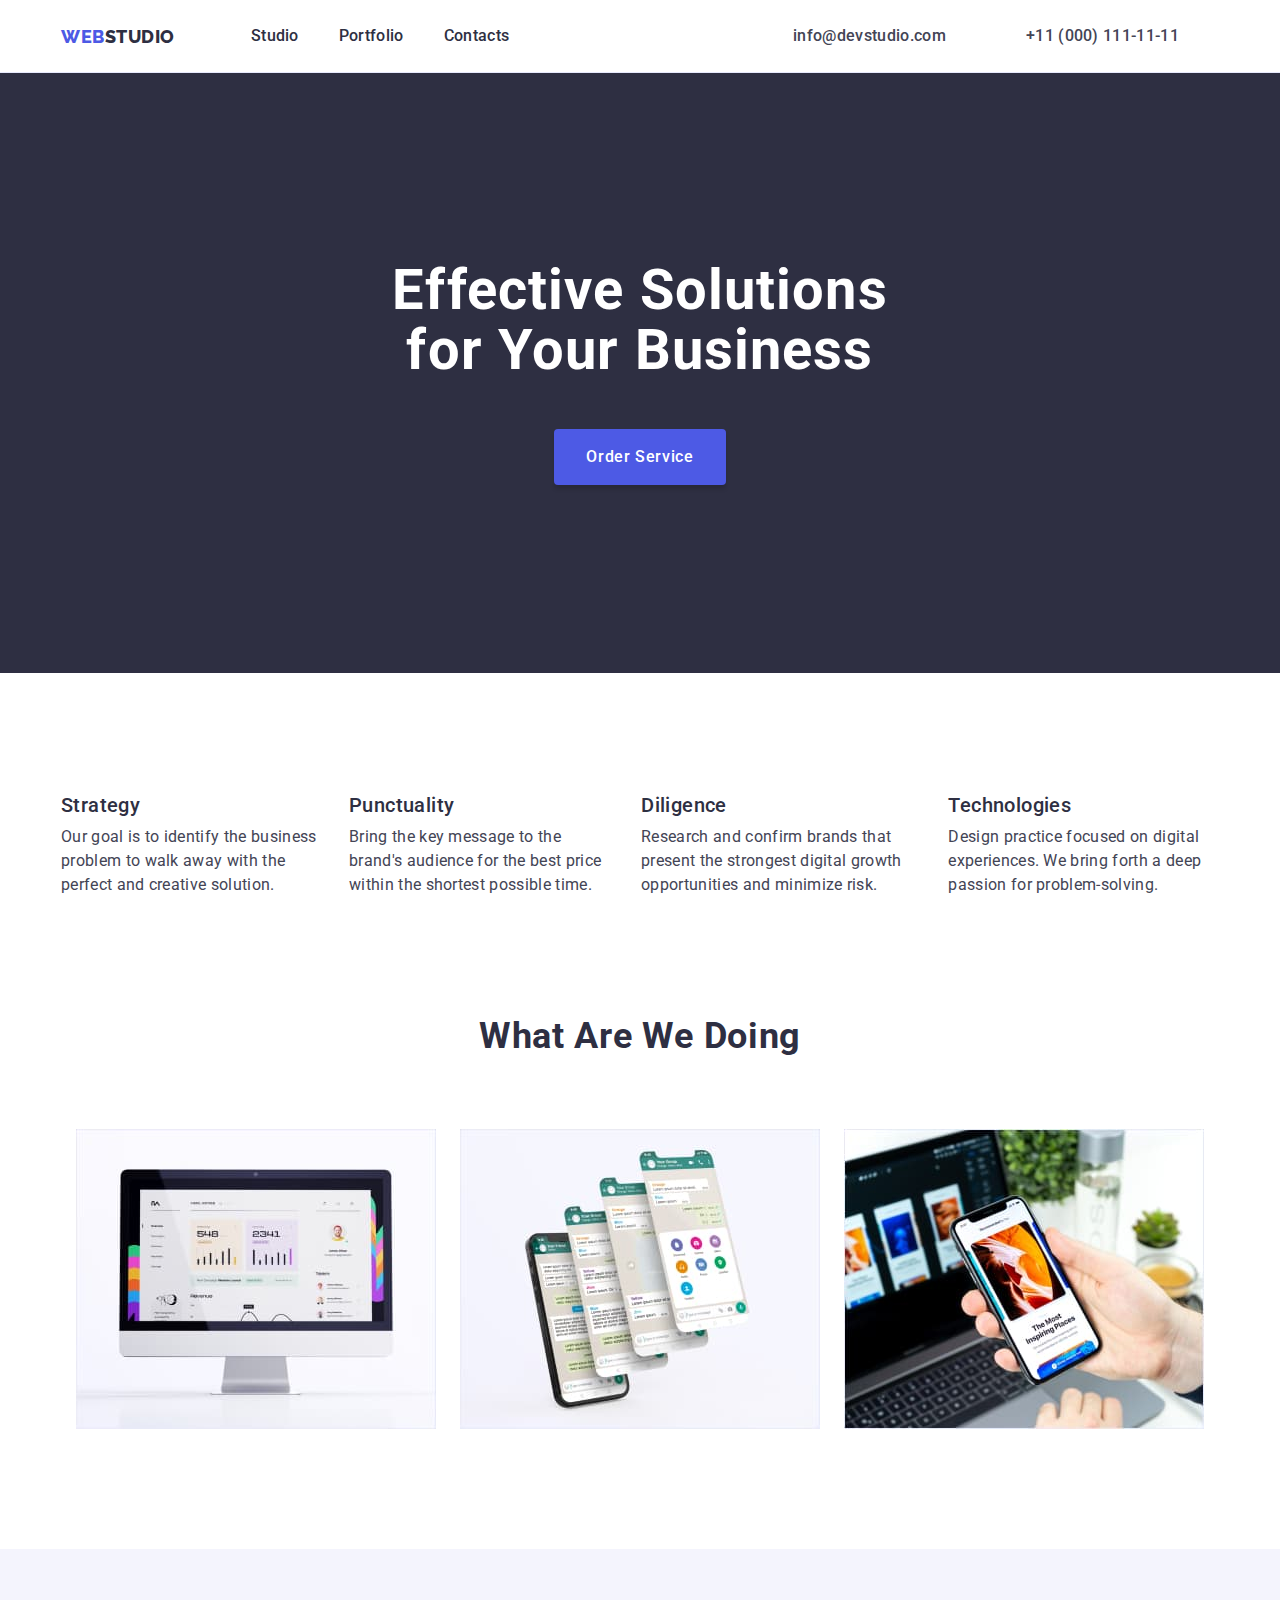
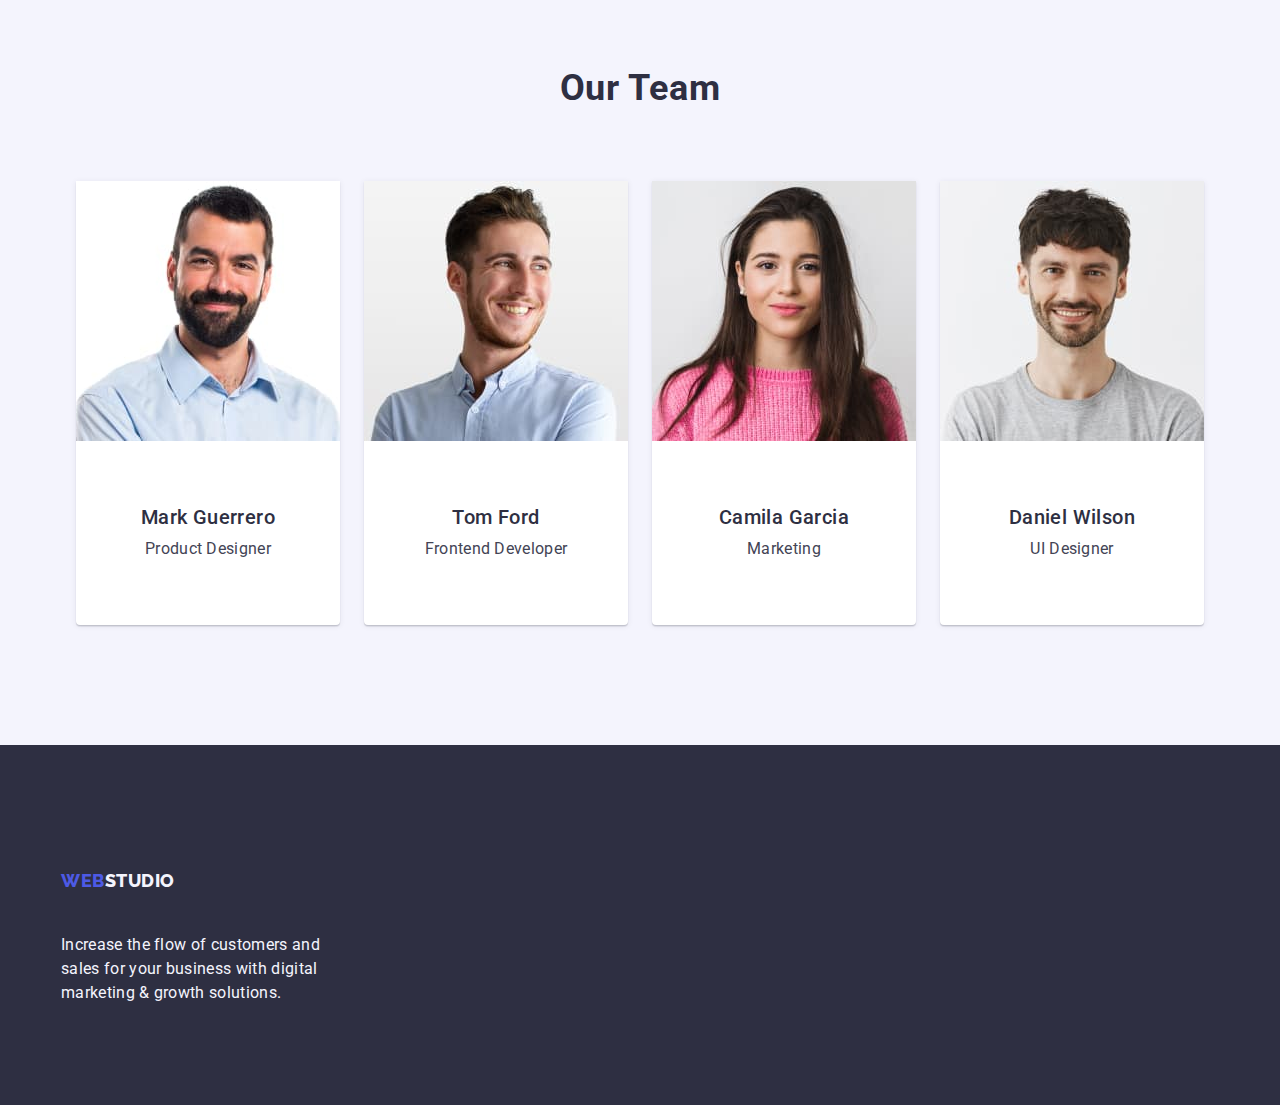
==== index.html @ 45a3668b "feat: init" ====
<!DOCTYPE html>
<html lang="en">
  <head>
    <meta charset="UTF-8" />
    <meta name="viewport" content="width=device-width, initial-scale=1.0" />
    <title>hw2 - main page</title>
    <link
      rel="stylesheet"
      href="https://cdnjs.cloudflare.com/ajax/libs/modern-normalize/2.0.0/modern-normalize.min.css"
      integrity="sha512-4xo8blKMVCiXpTaLzQSLSw3KFOVPWhm/TRtuPVc4WG6kUgjH6J03IBuG7JZPkcWMxJ5huwaBpOpnwYElP/m6wg=="
      crossorigin="anonymous"
      referrerpolicy="no-referrer"
    />
    <link rel="stylesheet" href="./css/styles.css" />
    <link rel="preconnect" href="https://fonts.googleapis.com" />
    <link rel="preconnect" href="https://fonts.gstatic.com" crossorigin />
    <link
      href="https://fonts.googleapis.com/css2?family=Raleway:wght@700&family=Roboto:wght@400;500;700;900&display=swap"
      rel="stylesheet"
    />
  </head>
  <body>
    <header class="header-border">
      <div class="container header-wrap">
        <nav class="navigation">
          <a class="link logo" href="./index.html"
            >Web<span class="logo-studio">Studio</span></a
          >
          <ul class="list">
            <li class="header-list">
              <a class="menu link" href="./index.html">Studio</a>
            </li>
            <li class="header-list">
              <a class="menu link" href="./portfolio.html">Portfolio</a>
            </li>
            <li class="header-list">
              <a class="menu link" href="">Contacts</a>
            </li>
          </ul>
        </nav>
        <address class="address-item">
          <ul class="list">
            <li class="header-list">
              <a class="link-address link" href="mailto:info@devstudio.com"
                >info@devstudio.com</a
              >
            </li>
            <li class="header-list">
              <a class="link-address link" href="tel:+110001111111"
                >+11 (000) 111-11-11</a
              >
            </li>
          </ul>
        </address>
      </div>
    </header>
    <main>
      <section class="title-section section">
        <div class="container">
          <h1 class="title">Effective Solutions for Your Business</h1>
          <button class="title-button" type="button">Order Service</button>
        </div>
      </section>
      <section class="section">
        <div class="container">
          <h2 class="header-secondary-empty visually-hidden">Empty header</h2>
          <ul class="list">
            <li class="button-list">
              <h3 class="header-tertiary">Strategy</h3>
              <p class="header-tertiary-item">
                Our goal is to identify the business problem to walk away with
                the perfect and creative solution.
              </p>
            </li>
            <li class="button-list">
              <h3 class="header-tertiary">Punctuality</h3>

              <p class="header-tertiary-item">
                Bring the key message to the brand's audience for the best price
                within the shortest possible time.
              </p>
            </li>
            <li class="button-list">
              <h3 class="header-tertiary">Diligence</h3>
              <p class="header-tertiary-item">
                Research and confirm brands that present the strongest digital
                growth opportunities and minimize risk.
              </p>
            </li>
            <li class="button-list">
              <h3 class="header-tertiary">Technologies</h3>
              <p class="header-tertiary-item">
                Design practice focused on digital experiences. We bring forth a
                deep passion for problem-solving.
              </p>
            </li>
          </ul>
        </div>
      </section>
      <section class="what-section section">
        <div class="container">
          <h2 class="header-secondary">What are we doing</h2>
          <ul class="list">
            <li class="button-list">
              <img
                src="./images/img1.jpg"
                width="360"
                height="300"
                alt="Old Mac"
              />
            </li>
            <li class="button-list">
              <img
                src="./images/img2.jpg"
                width="360"
                height="300"
                alt="Iphones"
              />
            </li>
            <li class="button-list">
              <img
                src="./images/img3.jpg"
                width="360"
                height="300"
                alt="Phone and laptop"
              />
            </li>
          </ul>
        </div>
      </section>
      <section class="section-tertiary section">
        <div class="container">
          <h2 class="header-secondary">Our Team</h2>
          <ul class="list">
            <li class="team-list">
              <img
                src="./images/img4.jpg"
                alt="man in blue shirt"
                width="264"
                height="260"
              />
              <div class="employee">
                <h3 class="header-tertiary name-list">Mark Guerrero</h3>
                <p class="header-tertiary-item position-list">
                  Product Designer
                </p>
              </div>
            </li>
            <li class="team-list">
              <img
                src="./images/img5.jpg"
                alt="man in white shirt"
                width="264"
                height="260"
              />
              <div class="employee">
                <h3 class="header-tertiary name-list">Tom Ford</h3>
                <p class="header-tertiary-item position-list">
                  Frontend Developer
                </p>
              </div>
            </li>
            <li class="team-list">
              <img
                src="./images/img6.jpg"
                alt="woman in pink sweater"
                width="264"
                height="260"
              />
              <div class="employee">
                <h3 class="header-tertiary name-list">Camila Garcia</h3>
                <p class="header-tertiary-item position-list">Marketing</p>
              </div>
            </li>
            <li class="team-list">
              <img
                src="./images/img7.jpg"
                alt="man in grey t-shirt"
                width="264"
                height="260"
              />
              <div class="employee">
                <h3 class="header-tertiary name-list">Daniel Wilson</h3>
                <p class="header-tertiary-item position-list">UI Designer</p>
              </div>
            </li>
          </ul>
        </div>
      </section>
    </main>
    <footer class="footer-section">
      <div class="container">
        <a class="logo link logo-footer" href="./index.html"
          >Web<span class="logo-studio-footer">Studio</span></a
        >
        <p class="footer-text">
          Increase the flow of customers and sales for your business with
          digital marketing & growth solutions.
        </p>
      </div>
    </footer>
  </body>
</html>
---- css/styles.css ----
:root {
  --color-primary-brand: #4d5ae5;
  --color-pressed-state: #404bbf;
  --color-dark: #2e2f42;
  --color-success: #31d0aa;
  --color-text: #434455;
  --color-subtle-text: #8e8f99;
  --color-accent: #e7e9fc;
  --color-light: #f4f4fd;
  --color-modal-overlay: #2e2f42;
  --color-hero-background: #2e2f42;
  --color-white-background: #ffffff;
  --color-modal-background: #fcfcfc;
}

h1,
h2,
h3,
h4,
h5,
h6,
p {
  margin: 0;
}

img {
  display: block;
  max-width: 100%;
  height: auto;
}

button {
  cursor: pointer;
  border: none;
  border-radius: 4px;
}

body {
  font-family: "Roboto", sans-serif;
  color: var(--color-text);
  background-color: var(--color-white-background);
  font-weight: 500;
  max-width: 1440px;
  margin: 0 auto;
}

.container {
  max-width: 1158px;
  padding: 0 15px;
  margin: 0 auto;
}

.section {
  padding-top: 120px;
  padding-bottom: 120px;
}

.section-portfolio {
  padding-top: 96px;
  padding-bottom: 120px;
}

.header-wrap {
  display: flex;
  align-items: center;
}

.header-border {
  border-bottom: 1px solid #e7e9fc;
}

.link {
  text-decoration: none;
  color: var(--color-dark);
  font-weight: 500;
  font-size: 16px;
  line-height: 1.5;
  letter-spacing: 0.02em;
}

.logo {
  font-family: "Raleway", sans-serif;
  font-weight: 800;
  font-size: 18px;
  line-height: 1.17;
  letter-spacing: 0.03em;
  text-transform: uppercase;
  color: var(--color-primary-brand);
  text-decoration: none;
  margin-right: 76px;
  padding-top: 25.5px;
  padding-bottom: 25.5px;
}

.menu {
  color: var(--color-dark);
  font-weight: 500;
  font-size: 16px;
  line-height: 1.5;
  letter-spacing: 0.02em;
  padding-right: 40px;
  padding: 24px 0;
}

.header-list {
  margin-right: 40px;
}

.header-list:last-child {
  margin-right: 0;
}
.link:hover,
.link:focus {
  color: var(--color-pressed-state);
}

.logo-studio {
  color: var(--color-dark);
}
.list {
  display: flex;
  list-style: none;
  margin: 0;
  padding-left: 0;
  justify-content: center;
}
.menu .link {
  display: block;
  text-decoration: none;
  padding: 24px 0;
}

.navigation {
  align-items: center;
  display: flex;
}
.address-item {
  font-style: normal;
  align-items: center;
  display: flex;
  gap: 40px;
  margin-left: auto;
}
.link-address {
  color: var(--color-text);
  line-height: 1.5;
  letter-spacing: 0.02em;
  text-decoration: none;
  padding-right: 40px;
  gap: 40px;
}

.filters-list {
  color: var(--color-primary-brand);
  margin-bottom: 72px;
}

.link-address:hover,
.link-address:focus {
  color: var(--color-pressed-state);
}

.filter-button {
  color: var(--color-primary-brand);
  background-color: var(--color-light);
  font-family: "Roboto", sans-serif;
  cursor: pointer;
  font-weight: 500;
  font-size: 16px;
  line-height: 1.5;
  letter-spacing: 0.04em;
  display: flex;
  padding: 12px 24px;
  align-items: flex-start;
  border-radius: 4px;
  border: 1px solid #e7e9fc;
}

.filter-button:hover,
.filter-button:focus {
  color: var(--color-white-background);
  background-color: var(--color-pressed-state);
  box-shadow: 0px 2px 2px 0px rgba(0, 0, 0, 0.12),
    0px 2px 1px 0px rgba(0, 0, 0, 0.08), 0px 3px 1px 0px rgba(0, 0, 0, 0.1);
  border: 1px solid transparent;
}

.button-list {
  margin-right: 24px;
}

.button-list:last-child {
  margin-right: 0;
}

.footer-section {
  background-color: var(--color-dark);
  padding: 100px 0;
}

.logo-studio-footer {
  text-decoration: none;
  color: var(--color-light);
  font-family: Raleway;
  font-size: 18px;
  font-style: normal;
  font-weight: 800;
  line-height: 1.2;
  letter-spacing: 0.54px;
  text-transform: uppercase;
}

.footer-text {
  color: var(--color-light);
  font-family: Roboto;
  font-size: 16px;
  font-style: normal;
  font-weight: 400;
  line-height: 1.5;
  letter-spacing: 0.32px;
  width: 264px;
}

.title {
  color: var(--color-white-background);
  text-align: center;
  font-family: Roboto;
  font-size: 56px;
  font-style: normal;
  font-weight: 700;
  line-height: 1.07;
  letter-spacing: 1.12px;
  max-width: 496px;
  text-align: center;
  margin: 0 auto;
  margin-bottom: 48px;
}
.title-section {
  background-color: var(--color-dark);
  display: flex;
  align-items: center;
  padding-top: 188px;
  padding-bottom: 188px;
}

.title-button {
  color: var(--color-white-background);
  background-color: var(--color-primary-brand);
  cursor: pointer;
  font-family: "Roboto", sans-serif;
  font-size: 16px;
  font-style: normal;
  font-weight: 500;
  line-height: 1.5;
  letter-spacing: 0.64px;
  border: none;
  border-radius: 4px;
  display: block;
  box-shadow: 0px 4px 4px 0px rgba(0, 0, 0, 0.15);
  min-width: 169px;
  padding: 16px 32px;
  margin: 0 auto;
}

.title-button:hover,
.title-button:focus {
  background-color: var(--color-pressed-state);
}

.header-tertiary {
  color: var(--color-dark);
  font-family: Roboto;
  font-size: 20px;
  font-style: normal;
  font-weight: 500;
  line-height: 1.2;
  letter-spacing: 0.4px;
  margin-bottom: 8px;
  min-width: 264px;
}

.header-tertiary-item {
  color: var(--color-text);
  font-family: Roboto;
  font-size: 16px;
  font-style: normal;
  font-weight: 400;
  line-height: 1.5;
  letter-spacing: 0.02em;
  min-width: 264px;
}

.header-secondary {
  color: var(--color-dark);
  text-align: center;
  font-family: Roboto;
  font-size: 36px;
  font-style: normal;
  font-weight: 700;
  line-height: 1.11;
  letter-spacing: 0.72px;
  text-transform: capitalize;
  margin-bottom: 72px;
}

.header-secondary-empty {
  color: var(--color-white-background);
}

.what-section {
  padding-top: 0;
}

.visually-hidden {
  position: absolute;
  width: 1px;
  height: 1px;
  margin: -1px;
  border: 0;
  padding: 0;
  white-space: nowrap;
  clip-path: inset(100%);
  clip: rect(0 0 0 0);
  overflow: hidden;
}

.section-tertiary {
  background-color: var(--color-light);
}

.team-list {
  background-color: var(--color-white-background);
  border-radius: 0px 0px 4px 4px;
  box-shadow: 0px 2px 1px 0px rgba(46, 47, 66, 0.08),
    0px 1px 1px 0px rgba(46, 47, 66, 0.16),
    0px 1px 6px 0px rgba(46, 47, 66, 0.08);
  width: 264px;
  margin-right: 24px;
}

.team-list:last-child {
  margin-right: 0;
}

.name-list {
  text-align: center;
  margin-top: 32px;
  margin-bottom: 8px;
}

.employee {
  padding: 32px 0px;
}

.position-list {
  text-align: center;
  margin-bottom: 32px;
}

.title-empty {
  color: var(--color-white-background);
}

.header-secondary-portfolio {
  font-weight: 500;
  font-size: 20px;
  line-height: 1.2;
  letter-spacing: 0.02em;
  color: var(--color-dark);
  margin-bottom: 8px;
}

.portfolio-example {
  padding: 32px 16px;
  border: 1px solid #e7e9fc;
  border-top: none;
}

.logo-footer {
  font-family: "Raleway", sans-serif;
  font-weight: 800;
  font-size: 18px;
  line-height: 1.17;
  letter-spacing: 0.03em;
  text-transform: uppercase;
  color: var(--color-primary-brand);
  text-decoration: none;
  display: inline-block;
  margin-bottom: 16px;
}

.list-net {
  justify-content: space-between;
  display: flex;
  flex-wrap: wrap;
  padding: 0;
  row-gap: 48px;
  column-gap: 24px;
}

.item {
  flex-basis: calc((100% - 48px) / 3);
}
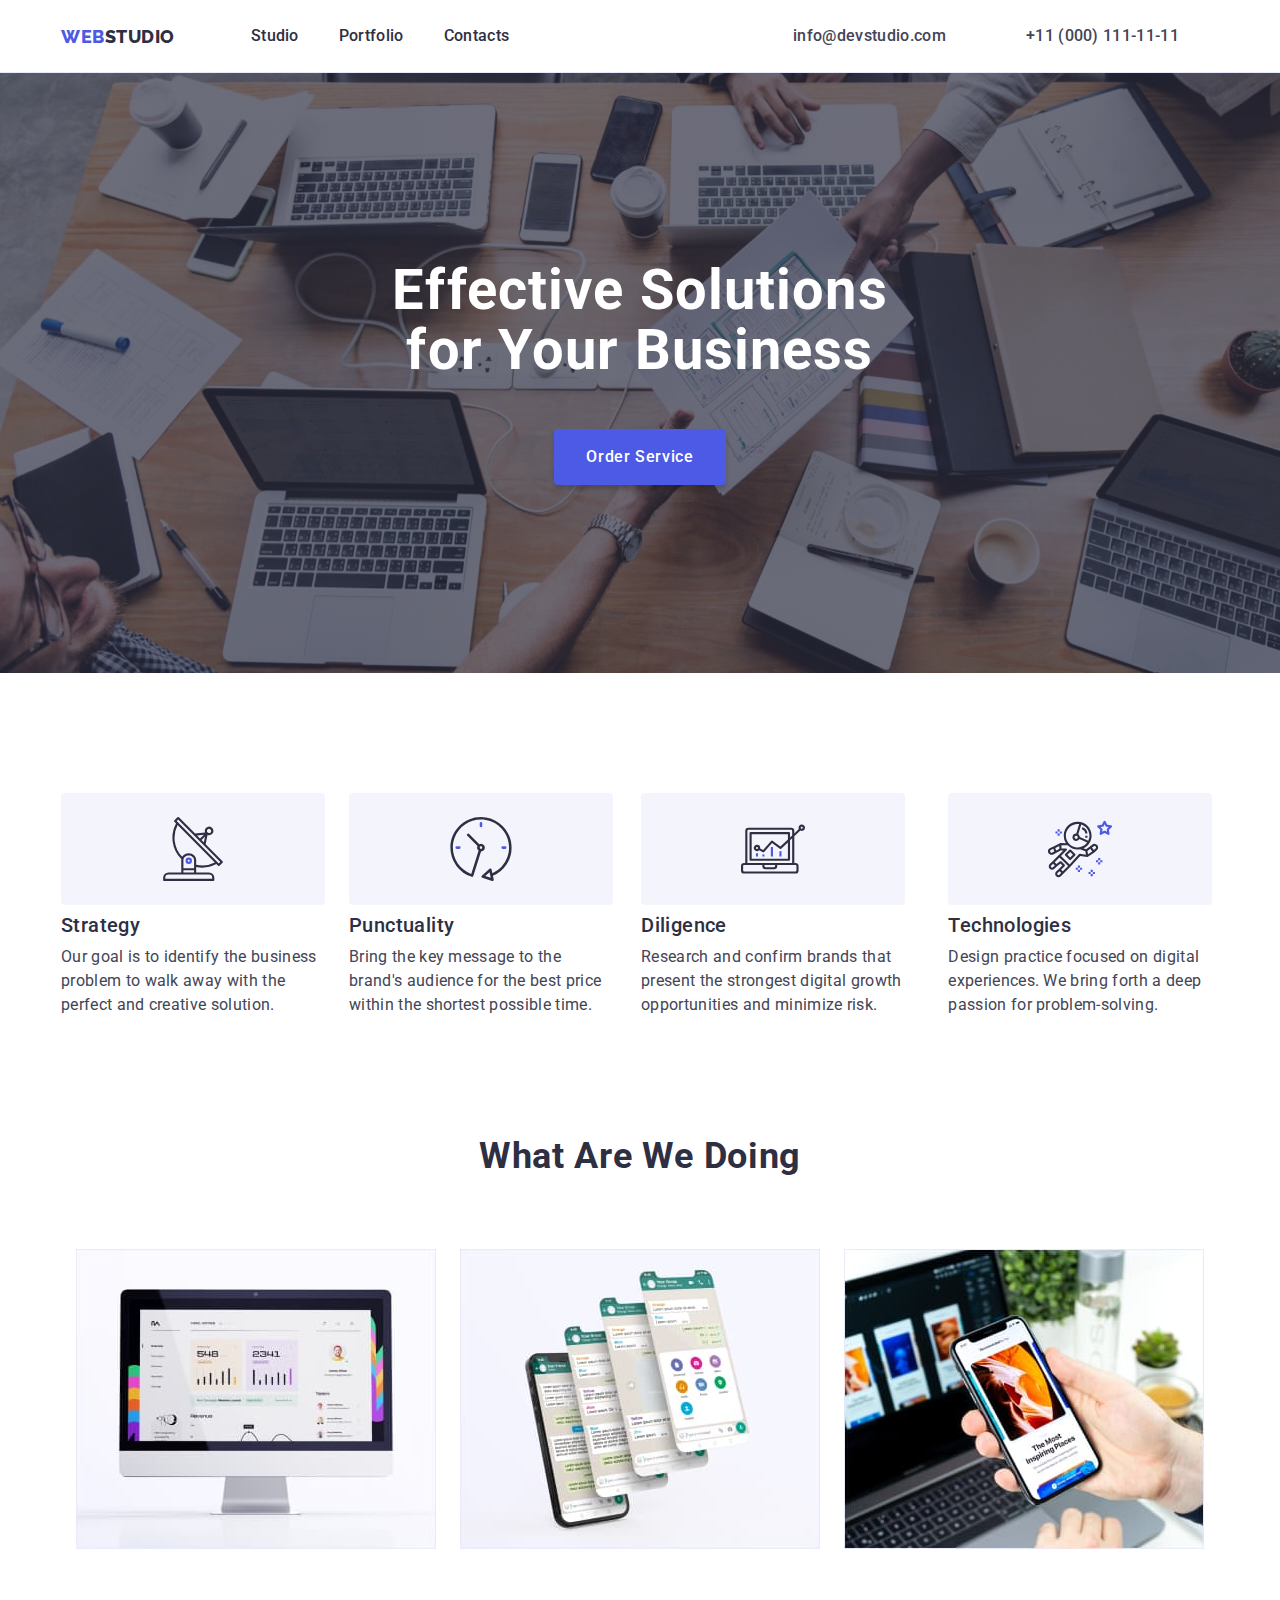
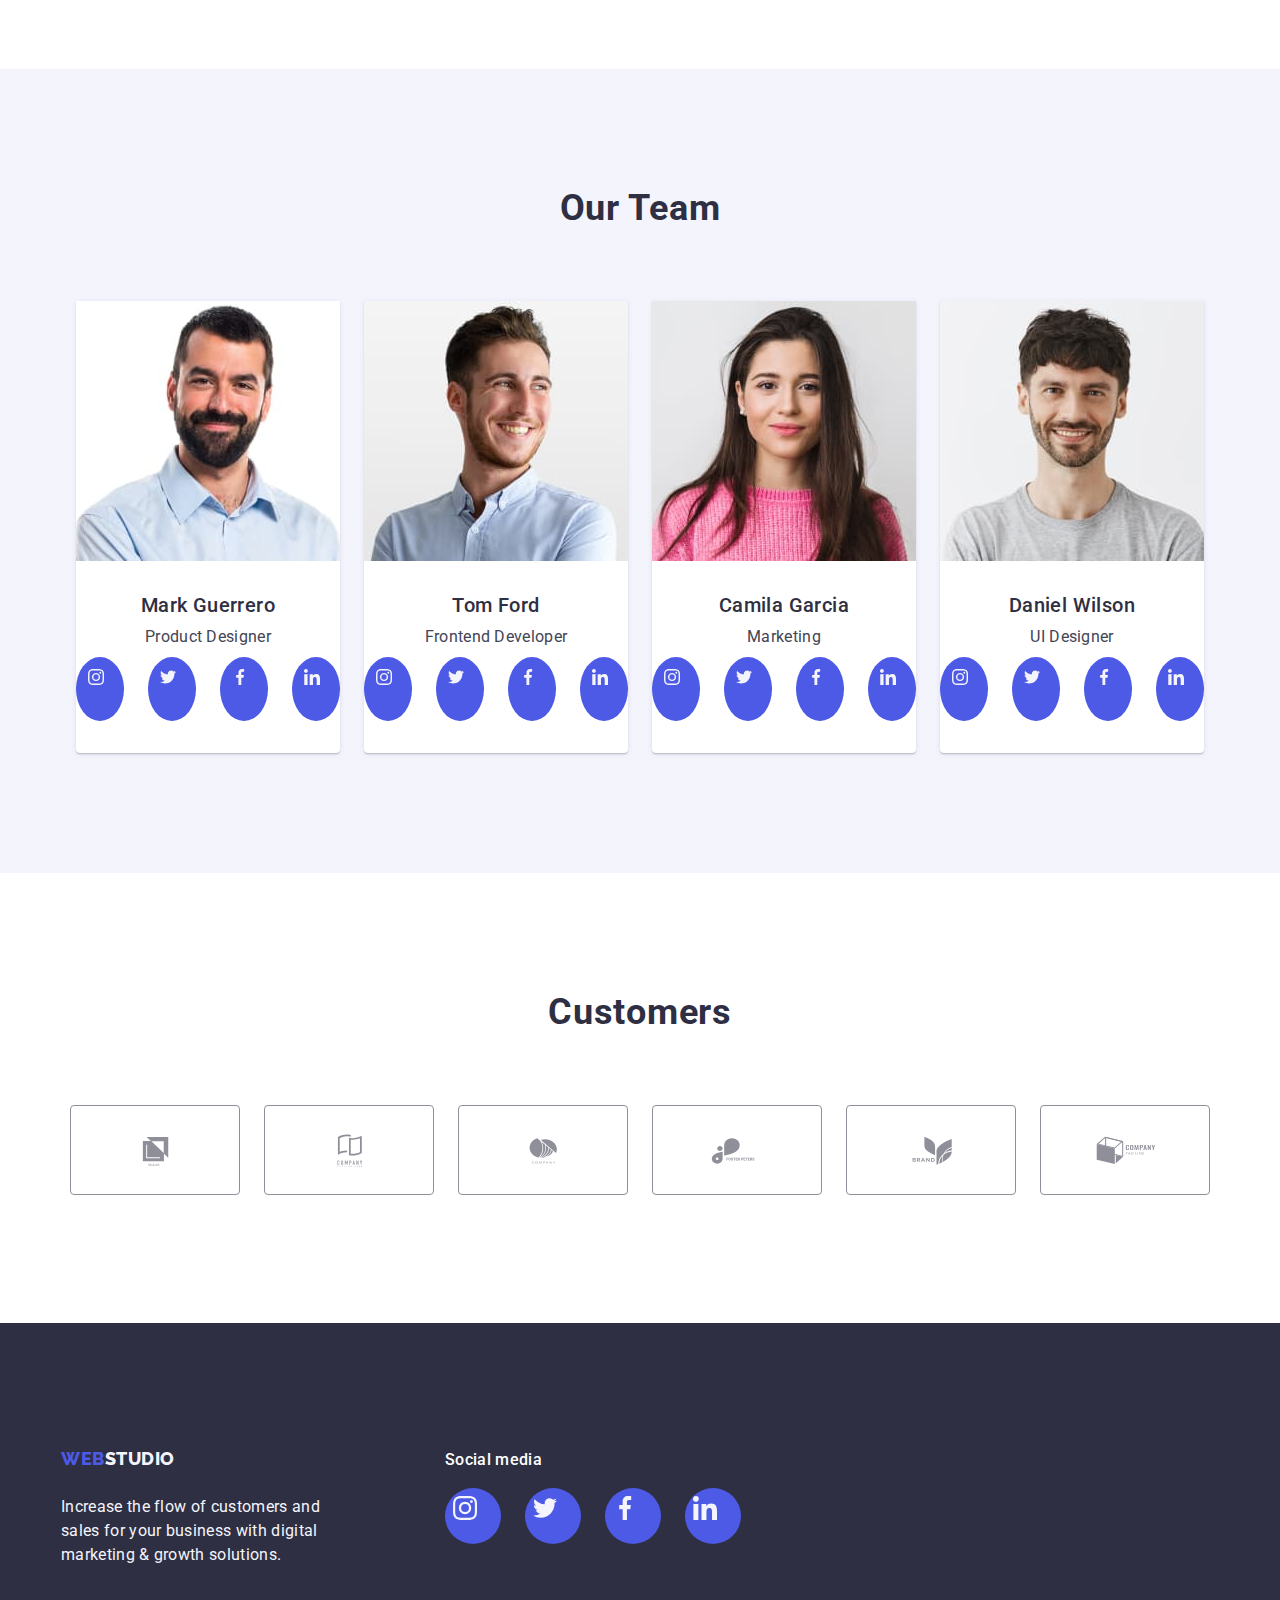
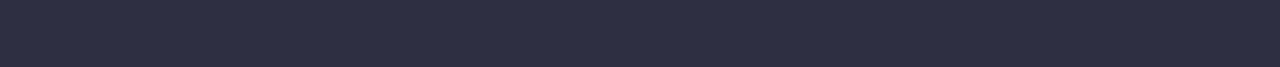
==== commit f7878ecb: "Homework4" ====
--- a/index.html
+++ b/index.html
@@ -66,6 +66,11 @@
           <h2 class="header-secondary-empty visually-hidden">Empty header</h2>
           <ul class="list">
             <li class="button-list">
+              <div class="container-icons">
+                <svg width="64" height="64">
+                  <use href="./images/icons.svg#icon-antenna-1"></use>
+                </svg>
+              </div>
               <h3 class="header-tertiary">Strategy</h3>
               <p class="header-tertiary-item">
                 Our goal is to identify the business problem to walk away with
@@ -73,6 +78,11 @@
               </p>
             </li>
             <li class="button-list">
+              <div class="container-icons">
+                <svg width="64" height="64">
+                  <use href="./images/icons.svg#icon-clock-1"></use>
+                </svg>
+              </div>
               <h3 class="header-tertiary">Punctuality</h3>
 
               <p class="header-tertiary-item">
@@ -81,6 +91,11 @@
               </p>
             </li>
             <li class="button-list">
+              <div class="container-icons">
+                <svg width="64" height="64">
+                  <use href="./images/icons.svg#icon-diagram-1"></use>
+                </svg>
+              </div>
               <h3 class="header-tertiary">Diligence</h3>
               <p class="header-tertiary-item">
                 Research and confirm brands that present the strongest digital
@@ -88,6 +103,11 @@
               </p>
             </li>
             <li class="button-list">
+              <div class="container-icons">
+                <svg width="64" height="64">
+                  <use href="./images/icons.svg#icon-astronaut-1"></use>
+                </svg>
+              </div>
               <h3 class="header-tertiary">Technologies</h3>
               <p class="header-tertiary-item">
                 Design practice focused on digital experiences. We bring forth a
@@ -144,6 +164,28 @@
                 <p class="header-tertiary-item position-list">
                   Product Designer
                 </p>
+                <ul class="social-links-list list">
+                  <li class="elipse">
+                    <svg width="16" height="16">
+                      <use href="./images/icons.svg#icon-instagram-2"></use>
+                    </svg>
+                  </li>
+                  <li class="elipse">
+                    <svg width="16" height="16">
+                      <use href="./images/icons.svg#icon-twitter-1"></use>
+                    </svg>
+                  </li>
+                  <li class="elipse">
+                    <svg width="16" height="16">
+                      <use href="./images/icons.svg#icon-facebook-1"></use>
+                    </svg>
+                  </li>
+                  <li class="elipse">
+                    <svg width="16" height="16">
+                      <use href="./images/icons.svg#icon-linkedin-1"></use>
+                    </svg>
+                  </li>
+                </ul>
               </div>
             </li>
             <li class="team-list">
@@ -158,6 +200,28 @@
                 <p class="header-tertiary-item position-list">
                   Frontend Developer
                 </p>
+                <ul class="social-links-list list">
+                  <li class="elipse">
+                    <svg width="16" height="16">
+                      <use href="./images/icons.svg#icon-instagram-2"></use>
+                    </svg>
+                  </li>
+                  <li class="elipse">
+                    <svg width="16" height="16">
+                      <use href="./images/icons.svg#icon-twitter-1"></use>
+                    </svg>
+                  </li>
+                  <li class="elipse">
+                    <svg width="16" height="16">
+                      <use href="./images/icons.svg#icon-facebook-1"></use>
+                    </svg>
+                  </li>
+                  <li class="elipse">
+                    <svg width="16" height="16">
+                      <use href="./images/icons.svg#icon-linkedin-1"></use>
+                    </svg>
+                  </li>
+                </ul>
               </div>
             </li>
             <li class="team-list">
@@ -170,6 +234,28 @@
               <div class="employee">
                 <h3 class="header-tertiary name-list">Camila Garcia</h3>
                 <p class="header-tertiary-item position-list">Marketing</p>
+                <ul class="social-links-list list">
+                  <li class="elipse">
+                    <svg width="16" height="16">
+                      <use href="./images/icons.svg#icon-instagram-2"></use>
+                    </svg>
+                  </li>
+                  <li class="elipse">
+                    <svg width="16" height="16">
+                      <use href="./images/icons.svg#icon-twitter-1"></use>
+                    </svg>
+                  </li>
+                  <li class="elipse">
+                    <svg width="16" height="16">
+                      <use href="./images/icons.svg#icon-facebook-1"></use>
+                    </svg>
+                  </li>
+                  <li class="elipse">
+                    <svg width="16" height="16">
+                      <use href="./images/icons.svg#icon-linkedin-1"></use>
+                    </svg>
+                  </li>
+                </ul>
               </div>
             </li>
             <li class="team-list">
@@ -182,6 +268,77 @@
               <div class="employee">
                 <h3 class="header-tertiary name-list">Daniel Wilson</h3>
                 <p class="header-tertiary-item position-list">UI Designer</p>
+                <ul class="social-links-list list">
+                  <li class="elipse">
+                    <svg width="16" height="16">
+                      <use href="./images/icons.svg#icon-instagram-2"></use>
+                    </svg>
+                  </li>
+                  <li class="elipse">
+                    <svg width="16" height="16">
+                      <use href="./images/icons.svg#icon-twitter-1"></use>
+                    </svg>
+                  </li>
+                  <li class="elipse">
+                    <svg width="16" height="16">
+                      <use href="./images/icons.svg#icon-facebook-1"></use>
+                    </svg>
+                  </li>
+                  <li class="elipse">
+                    <svg width="16" height="16">
+                      <use href="./images/icons.svg#icon-linkedin-1"></use>
+                    </svg>
+                  </li>
+                </ul>
+              </div>
+            </li>
+          </ul>
+        </div>
+      </section>
+      <section class="what-section section">
+        <div class="container">
+          <h2 class="header-secondary">Customers</h2>
+          <ul class="list">
+            <li class="button-list">
+              <div class="customers-icons">
+                <svg width="64" height="64">
+                  <use href="./images/icons.svg#icon-Logo1"></use>
+                </svg>
+              </div>
+            </li>
+            <li class="button-list">
+              <div class="customers-icons">
+                <svg width="64" height="64">
+                  <use href="./images/icons.svg#icon-Logo2"></use>
+                </svg>
+              </div>
+            </li>
+            <li class="button-list">
+              <div class="customers-icons">
+                <svg width="64" height="64">
+                  <use href="./images/icons.svg#icon-Logo3"></use>
+                </svg>
+              </div>
+            </li>
+            <li class="button-list">
+              <div class="customers-icons">
+                <svg width="64" height="64">
+                  <use href="./images/icons.svg#icon-Logo4"></use>
+                </svg>
+              </div>
+            </li>
+            <li class="button-list">
+              <div class="customers-icons">
+                <svg width="64" height="64">
+                  <use href="./images/icons.svg#icon-Logo5"></use>
+                </svg>
+              </div>
+            </li>
+            <li class="button-list">
+              <div class="customers-icons">
+                <svg width="64" height="64">
+                  <use href="./images/icons.svg#icon-Logo6"></use>
+                </svg>
               </div>
             </li>
           </ul>
@@ -189,14 +346,41 @@
       </section>
     </main>
     <footer class="footer-section">
-      <div class="container">
-        <a class="logo link logo-footer" href="./index.html"
-          >Web<span class="logo-studio-footer">Studio</span></a
-        >
-        <p class="footer-text">
-          Increase the flow of customers and sales for your business with
-          digital marketing & growth solutions.
-        </p>
+      <div class="container div-footer-main">
+        <div class="div-footer-one">
+          <a class="logo link logo-footer" href="./index.html"
+            >Web<span class="logo-studio-footer">Studio</span></a
+          >
+          <p class="footer-text">
+            Increase the flow of customers and sales for your business with
+            digital marketing & growth solutions.
+          </p>
+        </div>
+        <div>
+          <p class="footer-paragraph">Social media</p>
+          <ul class="social-links-list list">
+            <li class="elipse-footer">
+              <svg width="24" height="24">
+                <use href="./images/icons.svg#icon-instagram-2"></use>
+              </svg>
+            </li>
+            <li class="elipse-footer">
+              <svg width="24" height="24">
+                <use href="./images/icons.svg#icon-twitter-1"></use>
+              </svg>
+            </li>
+            <li class="elipse-footer">
+              <svg width="24" height="24">
+                <use href="./images/icons.svg#icon-facebook-1"></use>
+              </svg>
+            </li>
+            <li class="elipse-footer">
+              <svg width="24" height="24">
+                <use href="./images/icons.svg#icon-linkedin-1"></use>
+              </svg>
+            </li>
+          </ul>
+        </div>
       </div>
     </footer>
   </body>
--- a/css/styles.css
+++ b/css/styles.css
@@ -40,7 +40,7 @@
   color: var(--color-text);
   background-color: var(--color-white-background);
   font-weight: 500;
-  max-width: 1440px;
+
   margin: 0 auto;
 }
 
@@ -193,6 +193,38 @@
   margin-right: 0;
 }
 
+.container-icons {
+  display: flex;
+  border: none;
+  justify-content: center;
+  align-items: center;
+  border-radius: 4px;
+  background: var(--color-light);
+  width: 264px;
+  height: 112px;
+  flex-shrink: 0;
+  margin-bottom: 8px;
+}
+
+.customers-icons {
+  display: flex;
+  border: 1px solid var(--color-subtle-text);
+  justify-content: center;
+  align-items: center;
+  border-radius: 4px;
+  width: 168px;
+  height: 88px;
+  flex-shrink: 0;
+  margin-bottom: 8px;
+  fill: var(--color-subtle-text);
+}
+
+.customers-icons:hover,
+.customers-icons:focus {
+  border: 1px solid var(--color-pressed-state);
+  fill: var(--color-pressed-state);
+}
+
 .footer-section {
   background-color: var(--color-dark);
   padding: 100px 0;
@@ -239,8 +271,17 @@
   background-color: var(--color-dark);
   display: flex;
   align-items: center;
+  margin: 0 auto;
+  max-width: 1440px;
   padding-top: 188px;
   padding-bottom: 188px;
+  background-image: linear-gradient(
+      rgba(46, 47, 66, 0.7),
+      rgba(46, 47, 66, 0.7)
+    ),
+    url("../images/people.jpg");
+
+  background-size: auto auto;
 }
 
 .title-button {
@@ -288,6 +329,37 @@
   line-height: 1.5;
   letter-spacing: 0.02em;
   min-width: 264px;
+}
+
+.social-links-list {
+  display: flex;
+  gap: 24px;
+  justify-content: center;
+}
+
+.elipse {
+  background-color: var(--color-primary-brand);
+  width: 40px;
+  height: 40px;
+  border-radius: 50%;
+  display: flex;
+  padding: 12px 12px 12px 12px;
+  fill: var(--color-white-background);
+}
+
+.elipse-footer {
+  background-color: var(--color-primary-brand);
+  width: 40px;
+  height: 40px;
+  border-radius: 50%;
+  display: flex;
+  padding: 8px 8px 8px 8px;
+  fill: var(--color-white-background);
+}
+
+.elipse-footer:hover,
+.elipse-footer:focus {
+  background-color: var(--color-success);
 }
 
 .header-secondary {
@@ -326,6 +398,7 @@
 
 .section-tertiary {
   background-color: var(--color-light);
+  margin-bottom: 120px;
 }
 
 .team-list {
@@ -344,7 +417,7 @@
 
 .name-list {
   text-align: center;
-  margin-top: 32px;
+
   margin-bottom: 8px;
 }
 
@@ -354,7 +427,7 @@
 
 .position-list {
   text-align: center;
-  margin-bottom: 32px;
+  margin-bottom: 8px;
 }
 
 .title-empty {
@@ -386,7 +459,6 @@
   color: var(--color-primary-brand);
   text-decoration: none;
   display: inline-block;
-  margin-bottom: 16px;
 }
 
 .list-net {
@@ -401,3 +473,28 @@
 .item {
   flex-basis: calc((100% - 48px) / 3);
 }
+
+.item:hover,
+.item:focus {
+  box-shadow: 0px 2px 1px 0px rgba(46, 47, 66, 0.08),
+    0px 1px 1px 0px rgba(46, 47, 66, 0.16),
+    0px 1px 6px 0px rgba(46, 47, 66, 0.08);
+}
+
+.div-footer-main {
+  display: flex;
+  align-items: baseline;
+}
+
+.div-footer-one {
+  margin-right: 120px;
+}
+
+.footer-paragraph {
+  font-weight: 500;
+  font-size: 16px;
+  line-height: 1.5;
+  letter-spacing: 0.02em;
+  color: var(--color-white-background);
+  margin-bottom: 16px;
+}
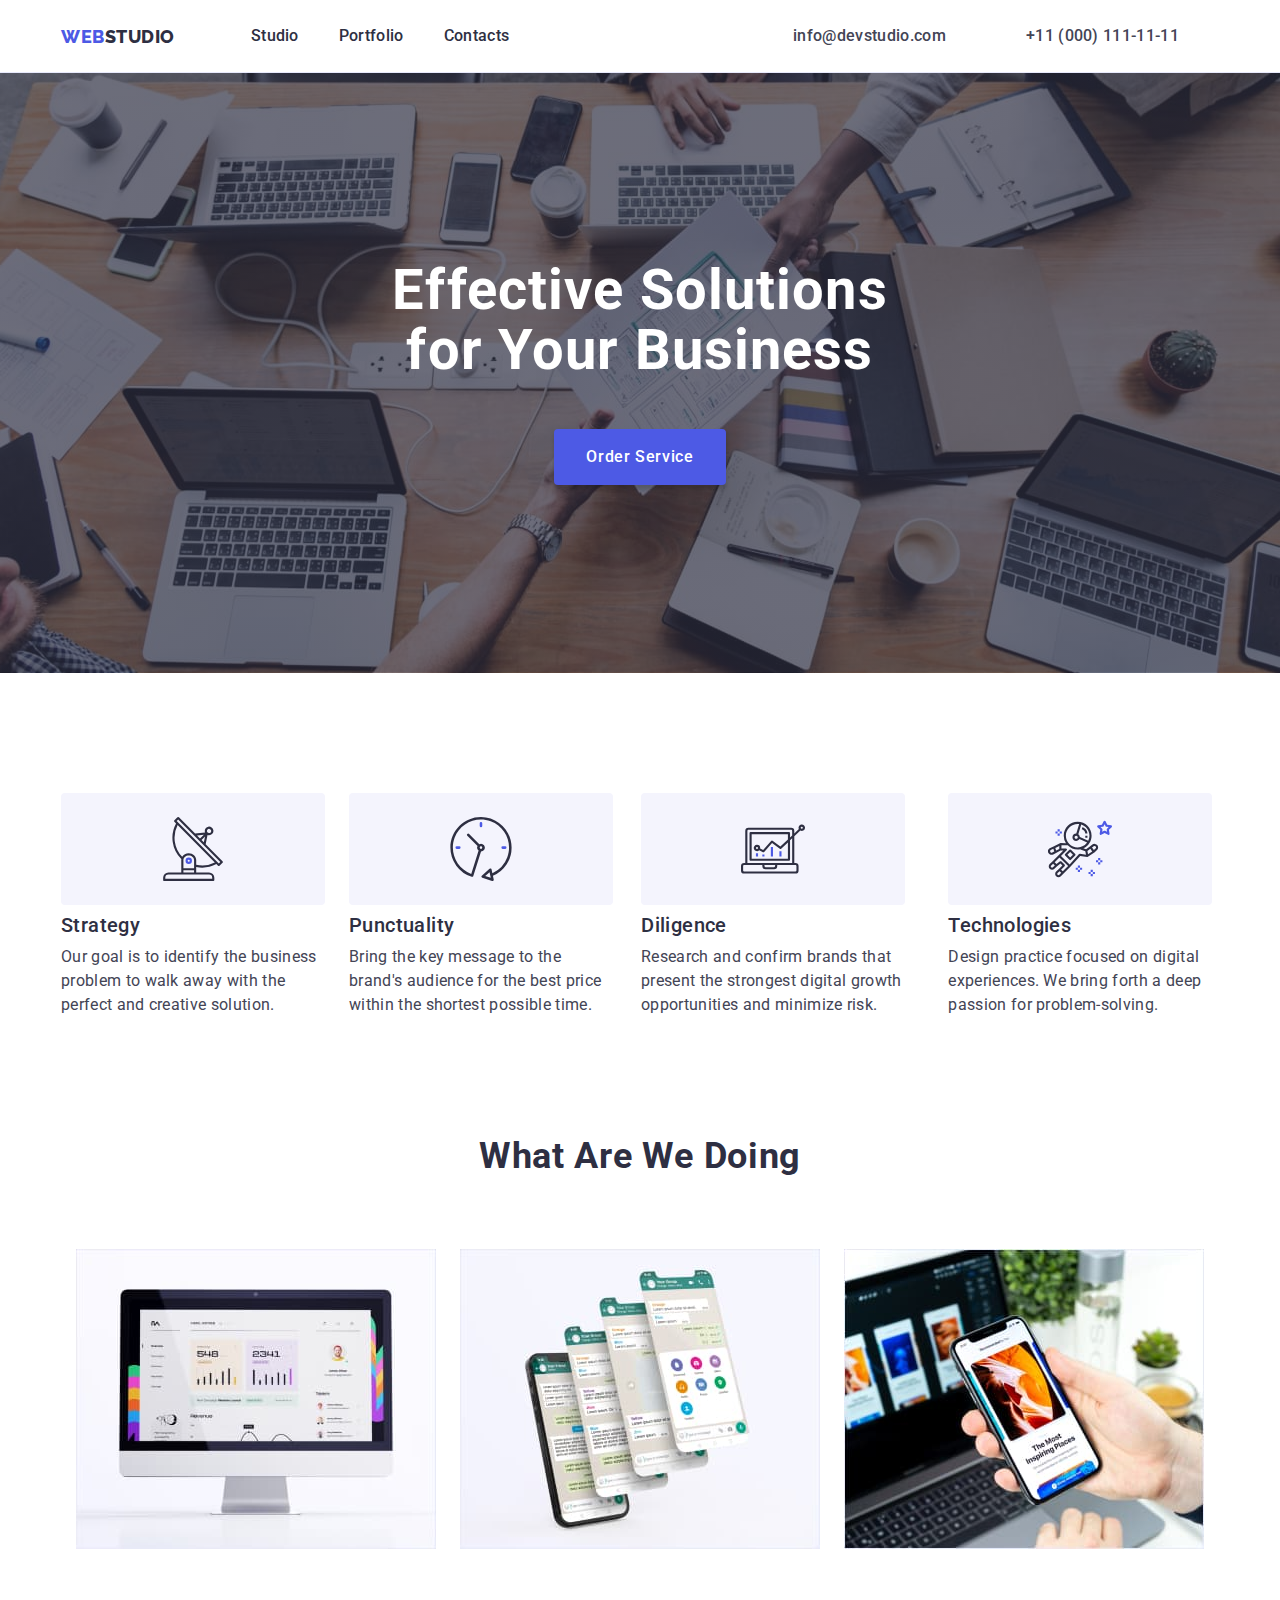
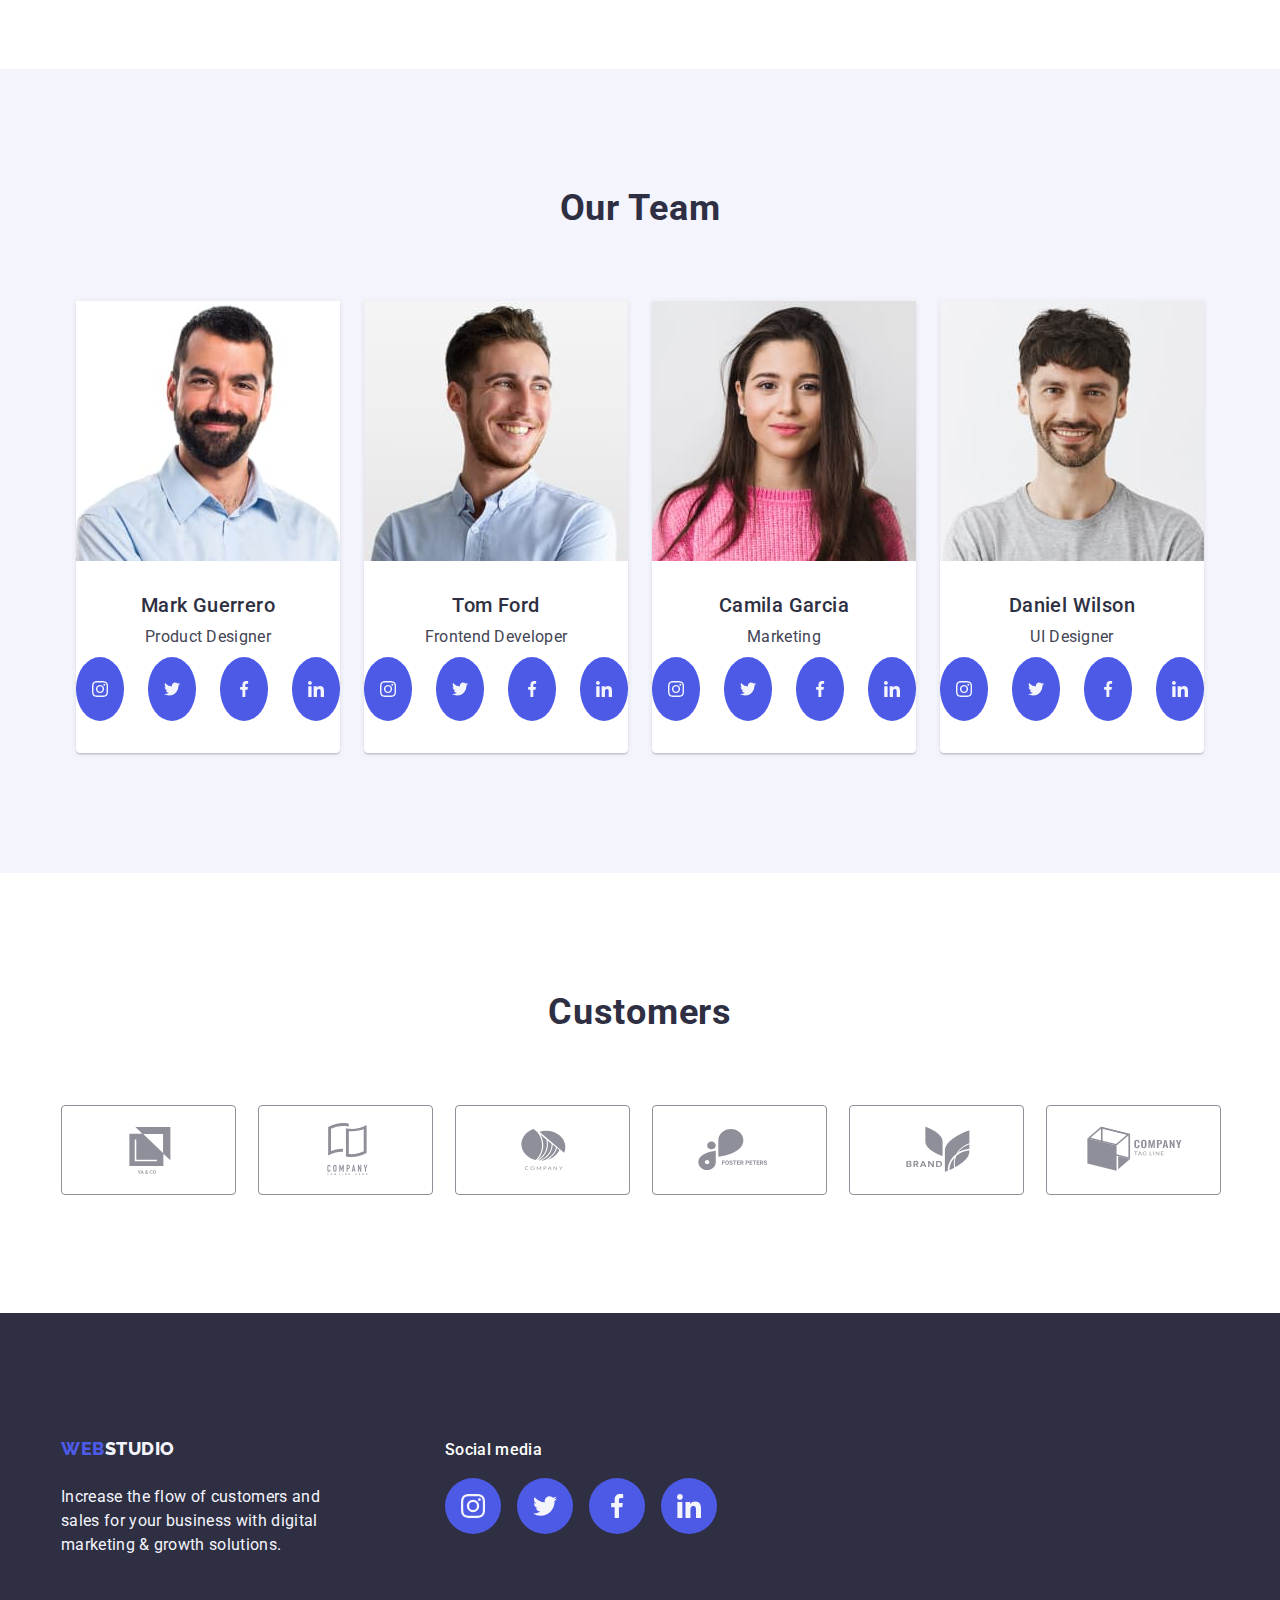
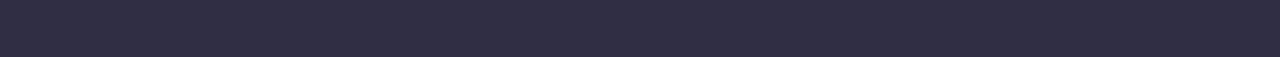
==== commit 326f6390: "Homework4-Poprawki1" ====
--- a/index.html
+++ b/index.html
@@ -166,24 +166,32 @@
                 </p>
                 <ul class="social-links-list list">
                   <li class="elipse">
-                    <svg width="16" height="16">
-                      <use href="./images/icons.svg#icon-instagram-2"></use>
-                    </svg>
-                  </li>
-                  <li class="elipse">
-                    <svg width="16" height="16">
-                      <use href="./images/icons.svg#icon-twitter-1"></use>
-                    </svg>
-                  </li>
-                  <li class="elipse">
-                    <svg width="16" height="16">
-                      <use href="./images/icons.svg#icon-facebook-1"></use>
-                    </svg>
-                  </li>
-                  <li class="elipse">
-                    <svg width="16" height="16">
-                      <use href="./images/icons.svg#icon-linkedin-1"></use>
-                    </svg>
+                    <a class="social-link" href="">
+                      <svg width="16" height="16" class="elipse-icon">
+                        <use href="./images/icons.svg#icon-instagram-2"></use>
+                      </svg>
+                    </a>
+                  </li>
+                  <li class="elipse">
+                    <a class="social-link" href="">
+                      <svg width="16" height="16" class="elipse-icon">
+                        <use href="./images/icons.svg#icon-twitter-1"></use>
+                      </svg>
+                    </a>
+                  </li>
+                  <li class="elipse">
+                    <a class="social-link" href="">
+                      <svg width="16" height="16" class="elipse-icon">
+                        <use href="./images/icons.svg#icon-facebook-1"></use>
+                      </svg>
+                    </a>
+                  </li>
+                  <li class="elipse">
+                    <a class="social-link" href="">
+                      <svg width="16" height="16" class="elipse-icon">
+                        <use href="./images/icons.svg#icon-linkedin-1"></use>
+                      </svg>
+                    </a>
                   </li>
                 </ul>
               </div>
@@ -202,24 +210,32 @@
                 </p>
                 <ul class="social-links-list list">
                   <li class="elipse">
-                    <svg width="16" height="16">
-                      <use href="./images/icons.svg#icon-instagram-2"></use>
-                    </svg>
-                  </li>
-                  <li class="elipse">
-                    <svg width="16" height="16">
-                      <use href="./images/icons.svg#icon-twitter-1"></use>
-                    </svg>
-                  </li>
-                  <li class="elipse">
-                    <svg width="16" height="16">
-                      <use href="./images/icons.svg#icon-facebook-1"></use>
-                    </svg>
-                  </li>
-                  <li class="elipse">
-                    <svg width="16" height="16">
-                      <use href="./images/icons.svg#icon-linkedin-1"></use>
-                    </svg>
+                    <a class="social-link" href="">
+                      <svg width="16" height="16" class="elipse-icon">
+                        <use href="./images/icons.svg#icon-instagram-2"></use>
+                      </svg>
+                    </a>
+                  </li>
+                  <li class="elipse">
+                    <a class="social-link" href="">
+                      <svg width="16" height="16" class="elipse-icon">
+                        <use href="./images/icons.svg#icon-twitter-1"></use>
+                      </svg>
+                    </a>
+                  </li>
+                  <li class="elipse">
+                    <a class="social-link" href="">
+                      <svg width="16" height="16" class="elipse-icon">
+                        <use href="./images/icons.svg#icon-facebook-1"></use>
+                      </svg>
+                    </a>
+                  </li>
+                  <li class="elipse">
+                    <a class="social-link" href="">
+                      <svg width="16" height="16" class="elipse-icon">
+                        <use href="./images/icons.svg#icon-linkedin-1"></use>
+                      </svg>
+                    </a>
                   </li>
                 </ul>
               </div>
@@ -236,24 +252,32 @@
                 <p class="header-tertiary-item position-list">Marketing</p>
                 <ul class="social-links-list list">
                   <li class="elipse">
-                    <svg width="16" height="16">
-                      <use href="./images/icons.svg#icon-instagram-2"></use>
-                    </svg>
-                  </li>
-                  <li class="elipse">
-                    <svg width="16" height="16">
-                      <use href="./images/icons.svg#icon-twitter-1"></use>
-                    </svg>
-                  </li>
-                  <li class="elipse">
-                    <svg width="16" height="16">
-                      <use href="./images/icons.svg#icon-facebook-1"></use>
-                    </svg>
-                  </li>
-                  <li class="elipse">
-                    <svg width="16" height="16">
-                      <use href="./images/icons.svg#icon-linkedin-1"></use>
-                    </svg>
+                    <a class="social-link" href="">
+                      <svg width="16" height="16" class="elipse-icon">
+                        <use href="./images/icons.svg#icon-instagram-2"></use>
+                      </svg>
+                    </a>
+                  </li>
+                  <li class="elipse">
+                    <a class="social-link" href="">
+                      <svg width="16" height="16" class="elipse-icon">
+                        <use href="./images/icons.svg#icon-twitter-1"></use>
+                      </svg>
+                    </a>
+                  </li>
+                  <li class="elipse">
+                    <a class="social-link" href="">
+                      <svg width="16" height="16" class="elipse-icon">
+                        <use href="./images/icons.svg#icon-facebook-1"></use>
+                      </svg>
+                    </a>
+                  </li>
+                  <li class="elipse">
+                    <a class="social-link" href="">
+                      <svg width="16" height="16" class="elipse-icon">
+                        <use href="./images/icons.svg#icon-linkedin-1"></use>
+                      </svg>
+                    </a>
                   </li>
                 </ul>
               </div>
@@ -270,24 +294,32 @@
                 <p class="header-tertiary-item position-list">UI Designer</p>
                 <ul class="social-links-list list">
                   <li class="elipse">
-                    <svg width="16" height="16">
-                      <use href="./images/icons.svg#icon-instagram-2"></use>
-                    </svg>
-                  </li>
-                  <li class="elipse">
-                    <svg width="16" height="16">
-                      <use href="./images/icons.svg#icon-twitter-1"></use>
-                    </svg>
-                  </li>
-                  <li class="elipse">
-                    <svg width="16" height="16">
-                      <use href="./images/icons.svg#icon-facebook-1"></use>
-                    </svg>
-                  </li>
-                  <li class="elipse">
-                    <svg width="16" height="16">
-                      <use href="./images/icons.svg#icon-linkedin-1"></use>
-                    </svg>
+                    <a class="social-link" href="">
+                      <svg width="16" height="16" class="elipse-icon">
+                        <use href="./images/icons.svg#icon-instagram-2"></use>
+                      </svg>
+                    </a>
+                  </li>
+                  <li class="elipse">
+                    <a class="social-link" href="">
+                      <svg width="16" height="16" class="elipse-icon">
+                        <use href="./images/icons.svg#icon-twitter-1"></use>
+                      </svg>
+                    </a>
+                  </li>
+                  <li class="elipse">
+                    <a class="social-link" href="">
+                      <svg width="16" height="16" class="elipse-icon">
+                        <use href="./images/icons.svg#icon-facebook-1"></use>
+                      </svg>
+                    </a>
+                  </li>
+                  <li class="elipse">
+                    <a class="social-link" href="">
+                      <svg width="16" height="16" class="elipse-icon">
+                        <use href="./images/icons.svg#icon-linkedin-1"></use>
+                      </svg>
+                    </a>
                   </li>
                 </ul>
               </div>
@@ -295,51 +327,63 @@
           </ul>
         </div>
       </section>
-      <section class="what-section section">
+      <section class="what-section-five">
         <div class="container">
           <h2 class="header-secondary">Customers</h2>
-          <ul class="list">
-            <li class="button-list">
-              <div class="customers-icons">
-                <svg width="64" height="64">
-                  <use href="./images/icons.svg#icon-Logo1"></use>
-                </svg>
-              </div>
-            </li>
-            <li class="button-list">
-              <div class="customers-icons">
-                <svg width="64" height="64">
-                  <use href="./images/icons.svg#icon-Logo2"></use>
-                </svg>
-              </div>
-            </li>
-            <li class="button-list">
-              <div class="customers-icons">
-                <svg width="64" height="64">
-                  <use href="./images/icons.svg#icon-Logo3"></use>
-                </svg>
-              </div>
-            </li>
-            <li class="button-list">
-              <div class="customers-icons">
-                <svg width="64" height="64">
-                  <use href="./images/icons.svg#icon-Logo4"></use>
-                </svg>
-              </div>
-            </li>
-            <li class="button-list">
-              <div class="customers-icons">
-                <svg width="64" height="64">
-                  <use href="./images/icons.svg#icon-Logo5"></use>
-                </svg>
-              </div>
-            </li>
-            <li class="button-list">
-              <div class="customers-icons">
-                <svg width="64" height="64">
-                  <use href="./images/icons.svg#icon-Logo6"></use>
-                </svg>
-              </div>
+          <ul class="list customers-list">
+            <li class="button-customers">
+              <a class="customers-link" href="">
+                <div>
+                  <svg class="customers-icons" width="104" height="56">
+                    <use href="./images/icons.svg#icon-Logo1"></use>
+                  </svg>
+                </div>
+              </a>
+            </li>
+            <li class="button-customers">
+              <a class="customers-link" href="">
+                <div>
+                  <svg class="customers-icons" width="104" height="56">
+                    <use href="./images/icons.svg#icon-Logo2"></use>
+                  </svg>
+                </div>
+              </a>
+            </li>
+            <li class="button-customers">
+              <a class="customers-link" href="">
+                <div>
+                  <svg class="customers-icons" width="104" height="56">
+                    <use href="./images/icons.svg#icon-Logo3"></use>
+                  </svg>
+                </div>
+              </a>
+            </li>
+            <li class="button-customers">
+              <a class="customers-link" href="">
+                <div>
+                  <svg class="customers-icons" width="104" height="56">
+                    <use href="./images/icons.svg#icon-Logo4"></use>
+                  </svg>
+                </div>
+              </a>
+            </li>
+            <li class="button-customers">
+              <a class="customers-link" href="">
+                <div>
+                  <svg class="customers-icons" width="104" height="56">
+                    <use href="./images/icons.svg#icon-Logo5"></use>
+                  </svg>
+                </div>
+              </a>
+            </li>
+            <li class="button-customers">
+              <a class="customers-link" href="">
+                <div>
+                  <svg class="customers-icons" width="104" height="56">
+                    <use href="./images/icons.svg#icon-Logo6"></use>
+                  </svg>
+                </div>
+              </a>
             </li>
           </ul>
         </div>
@@ -358,26 +402,34 @@
         </div>
         <div>
           <p class="footer-paragraph">Social media</p>
-          <ul class="social-links-list list">
+          <ul class="social-links-list-footer list">
             <li class="elipse-footer">
-              <svg width="24" height="24">
-                <use href="./images/icons.svg#icon-instagram-2"></use>
-              </svg>
+              <a class="social-link" href="">
+                <svg width="24" height="24" class="elipse-icon">
+                  <use href="./images/icons.svg#icon-instagram-2"></use>
+                </svg>
+              </a>
             </li>
             <li class="elipse-footer">
-              <svg width="24" height="24">
-                <use href="./images/icons.svg#icon-twitter-1"></use>
-              </svg>
+              <a class="social-link" href="">
+                <svg width="24" height="24" class="elipse-icon">
+                  <use href="./images/icons.svg#icon-twitter-1"></use>
+                </svg>
+              </a>
             </li>
             <li class="elipse-footer">
-              <svg width="24" height="24">
-                <use href="./images/icons.svg#icon-facebook-1"></use>
-              </svg>
+              <a class="social-link" href="">
+                <svg width="24" height="24" class="elipse-icon">
+                  <use href="./images/icons.svg#icon-facebook-1"></use>
+                </svg>
+              </a>
             </li>
             <li class="elipse-footer">
-              <svg width="24" height="24">
-                <use href="./images/icons.svg#icon-linkedin-1"></use>
-              </svg>
+              <a class="social-link" href="">
+                <svg width="24" height="24" class="elipse-icon">
+                  <use href="./images/icons.svg#icon-linkedin-1"></use>
+                </svg>
+              </a>
             </li>
           </ul>
         </div>
--- a/css/styles.css
+++ b/css/styles.css
@@ -67,6 +67,9 @@
 
 .header-border {
   border-bottom: 1px solid #e7e9fc;
+  box-shadow: 0px 1px 6px 0px rgba(46, 47, 66, 0.08),
+    0px 1px 1px 0px rgba(46, 47, 66, 0.16),
+    0px 2px 1px 0px rgba(46, 47, 66, 0.08);
 }
 
 .link {
@@ -193,6 +196,15 @@
   margin-right: 0;
 }
 
+.customers-list {
+  gap: 24px;
+}
+
+.button-customers {
+  width: calc((100% - 120px) / 6);
+  height: 88px;
+}
+
 .container-icons {
   display: flex;
   border: none;
@@ -206,23 +218,25 @@
   margin-bottom: 8px;
 }
 
+.customers-link {
+  width: 100%;
+  height: 100%;
+  border: 1px solid var(--color-subtle-text);
+  border-radius: 4px;
+  display: flex;
+  align-items: center;
+  justify-content: center;
+  color: var(--color-subtle-text);
+}
+
+.customers-link:hover,
+.customers-link:focus {
+  border-color: var(--color-pressed-state);
+  color: var(--color-pressed-state);
+}
+
 .customers-icons {
-  display: flex;
-  border: 1px solid var(--color-subtle-text);
-  justify-content: center;
-  align-items: center;
-  border-radius: 4px;
-  width: 168px;
-  height: 88px;
-  flex-shrink: 0;
-  margin-bottom: 8px;
-  fill: var(--color-subtle-text);
-}
-
-.customers-icons:hover,
-.customers-icons:focus {
-  border: 1px solid var(--color-pressed-state);
-  fill: var(--color-pressed-state);
+  fill: currentColor;
 }
 
 .footer-section {
@@ -273,6 +287,8 @@
   align-items: center;
   margin: 0 auto;
   max-width: 1440px;
+  background-repeat: no-repeat;
+  background-position: center;
   padding-top: 188px;
   padding-bottom: 188px;
   background-image: linear-gradient(
@@ -281,7 +297,7 @@
     ),
     url("../images/people.jpg");
 
-  background-size: auto auto;
+  background-size: cover;
 }
 
 .title-button {
@@ -337,6 +353,12 @@
   justify-content: center;
 }
 
+.social-links-list-footer {
+  display: flex;
+  gap: 16px;
+  justify-content: center;
+}
+
 .elipse {
   background-color: var(--color-primary-brand);
   width: 40px;
@@ -347,6 +369,25 @@
   fill: var(--color-white-background);
 }
 
+.social-link {
+  width: 100%;
+  height: 100%;
+  background-color: var(--color-primary-brand);
+  border-radius: 50%;
+  display: flex;
+  align-items: center;
+  justify-content: center;
+}
+
+.social-link:hover,
+.social-link:focus {
+  background-color: var(--color-pressed-state);
+}
+
+.elipse-icon {
+  fill: var(--color-light);
+}
+
 .elipse-footer {
   background-color: var(--color-primary-brand);
   width: 40px;
@@ -381,6 +422,11 @@
 
 .what-section {
   padding-top: 0;
+}
+
+.what-section-five {
+  padding-top: 120px;
+  padding-bottom: 120px;
 }
 
 .visually-hidden {
@@ -398,7 +444,6 @@
 
 .section-tertiary {
   background-color: var(--color-light);
-  margin-bottom: 120px;
 }
 
 .team-list {
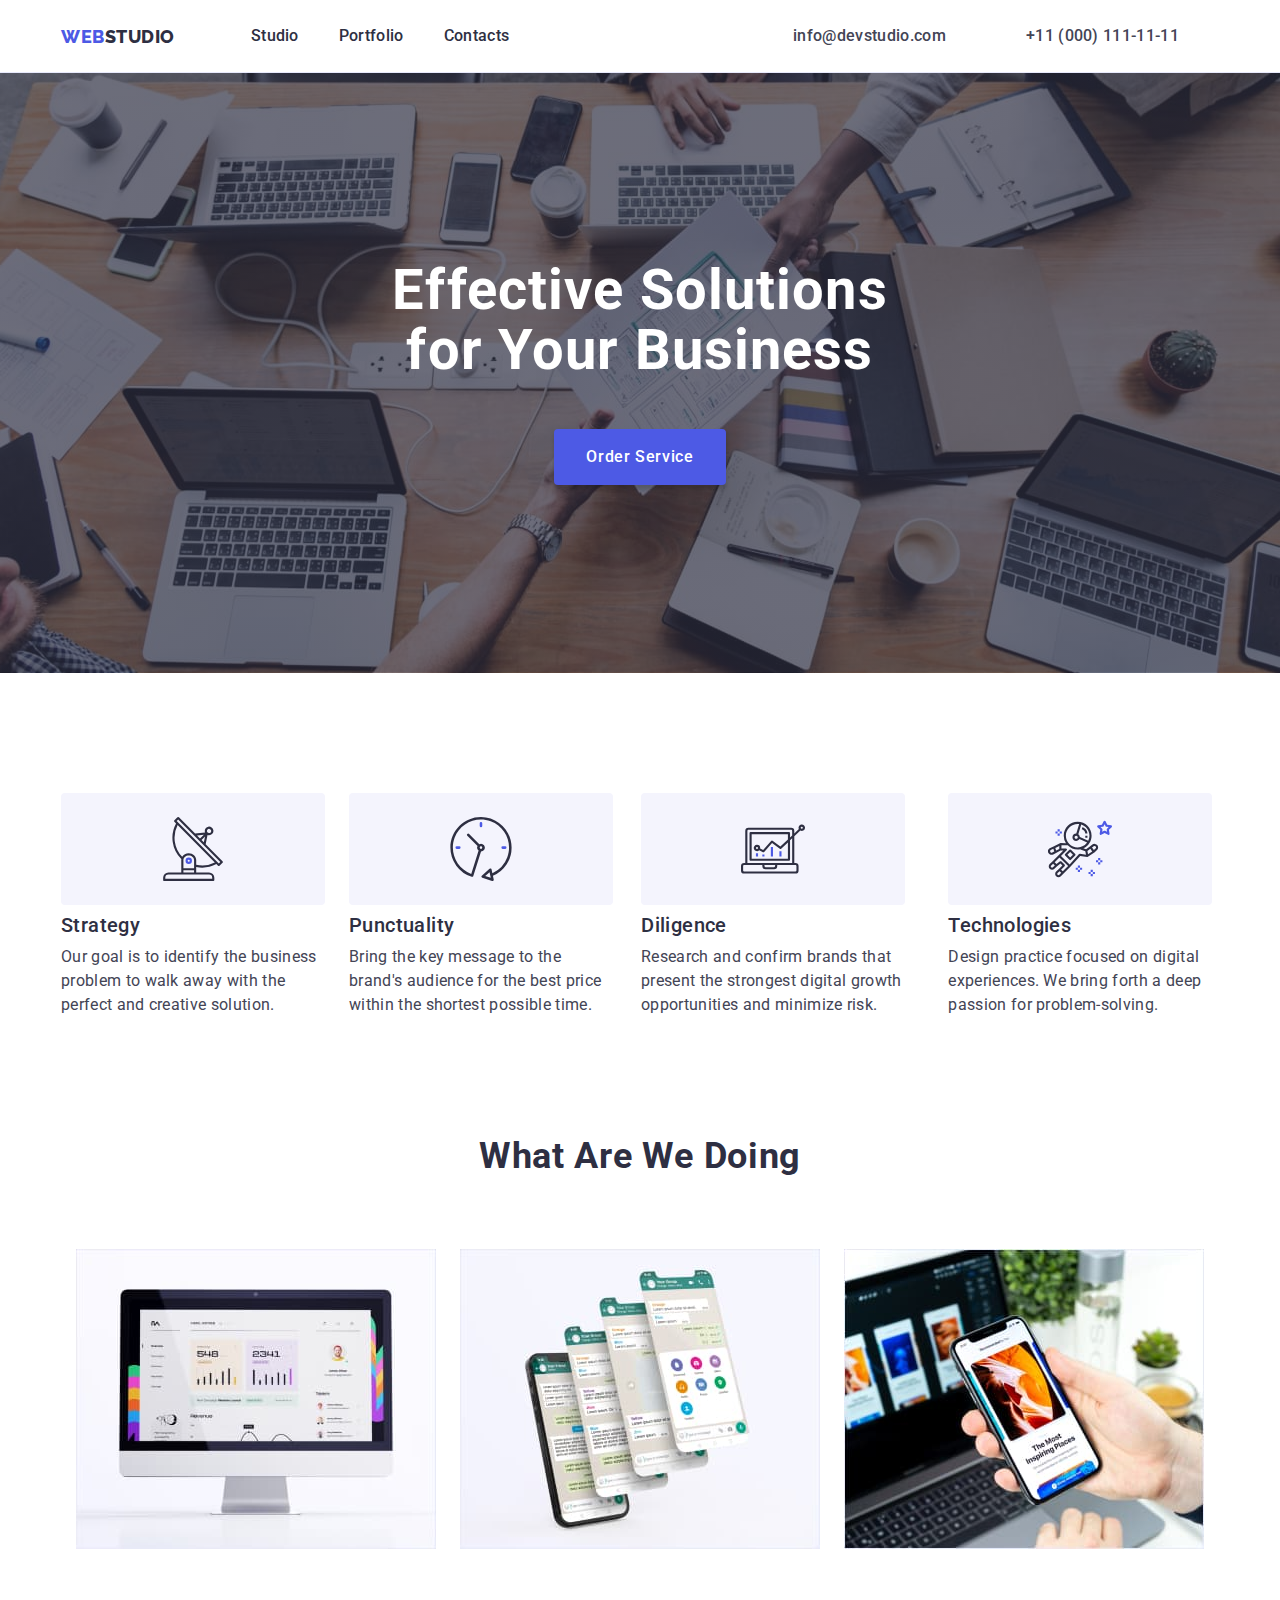
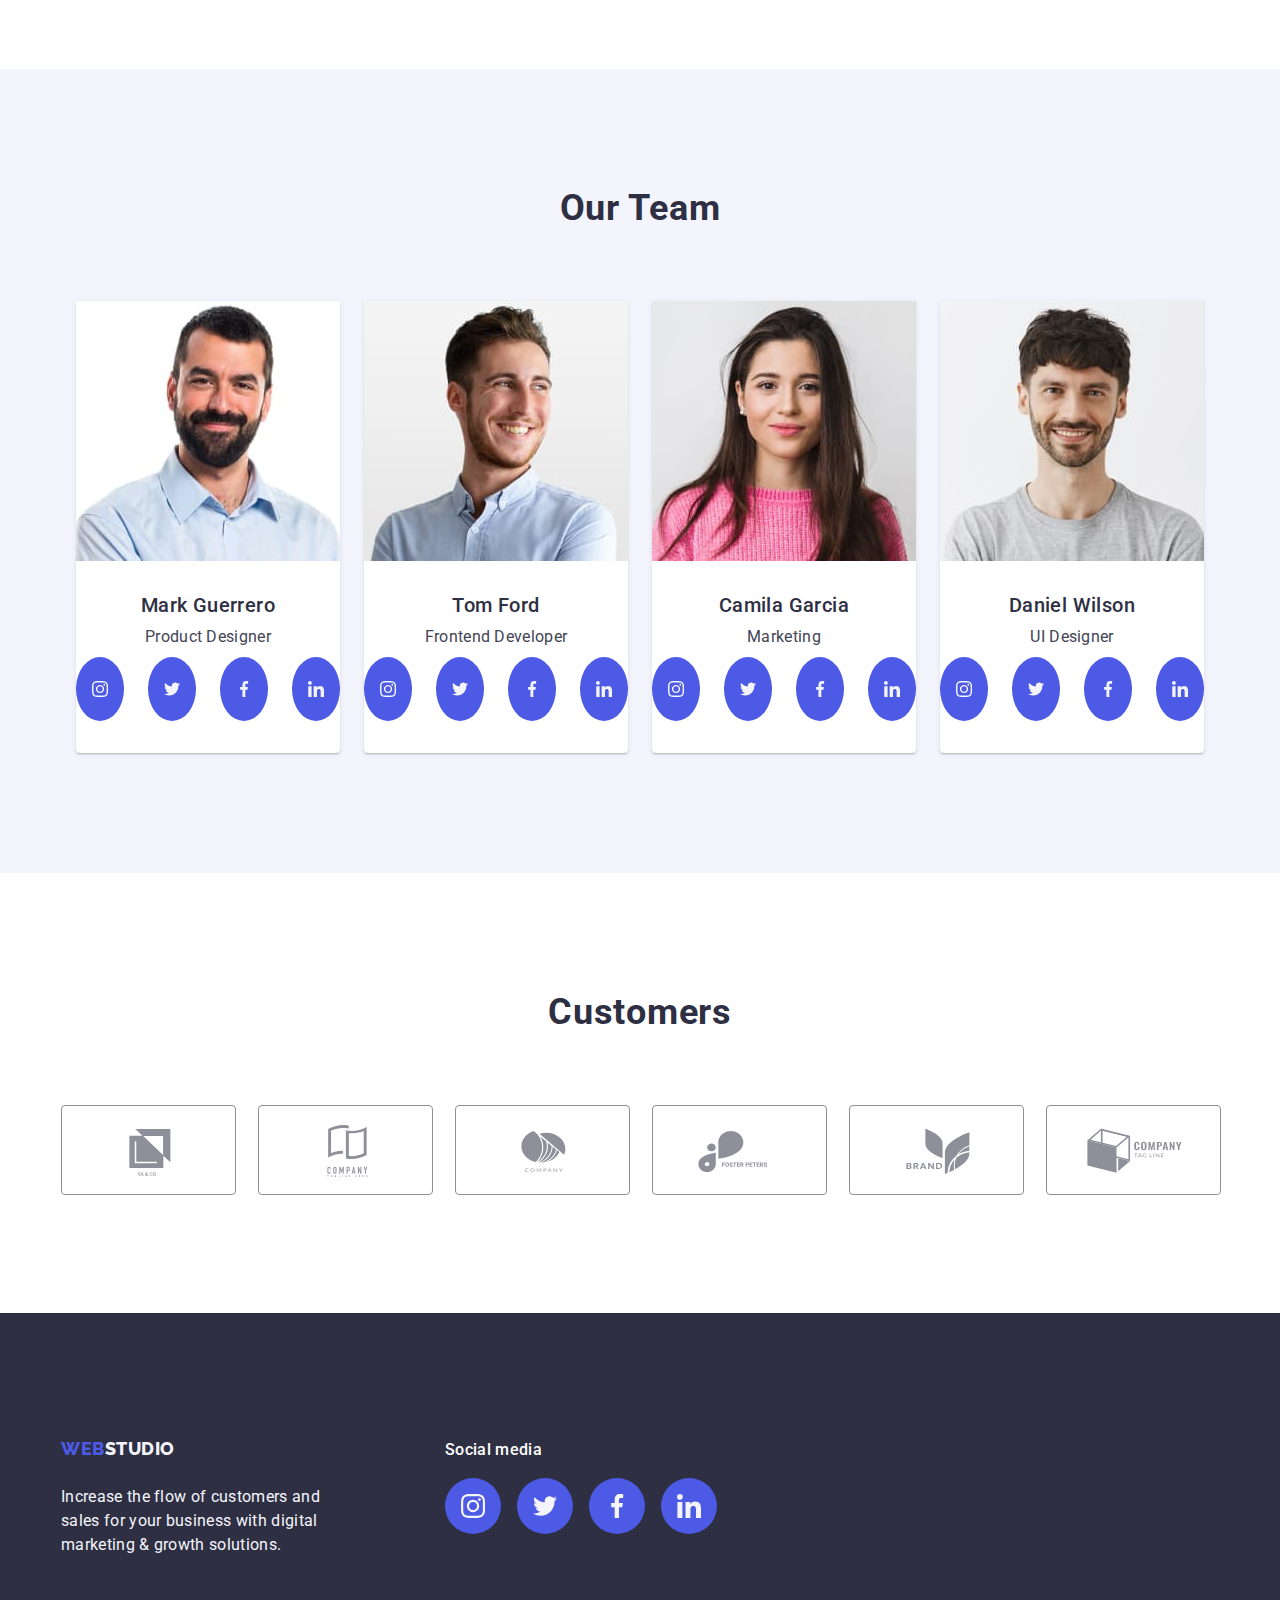
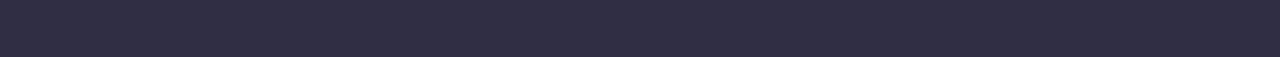
==== commit c674e30d: "Homework4-Poprawki3" ====
--- a/index.html
+++ b/index.html
@@ -333,56 +333,44 @@
           <ul class="list customers-list">
             <li class="button-customers">
               <a class="customers-link" href="">
-                <div>
-                  <svg class="customers-icons" width="104" height="56">
-                    <use href="./images/icons.svg#icon-Logo1"></use>
-                  </svg>
-                </div>
-              </a>
-            </li>
-            <li class="button-customers">
-              <a class="customers-link" href="">
-                <div>
-                  <svg class="customers-icons" width="104" height="56">
-                    <use href="./images/icons.svg#icon-Logo2"></use>
-                  </svg>
-                </div>
-              </a>
-            </li>
-            <li class="button-customers">
-              <a class="customers-link" href="">
-                <div>
-                  <svg class="customers-icons" width="104" height="56">
-                    <use href="./images/icons.svg#icon-Logo3"></use>
-                  </svg>
-                </div>
-              </a>
-            </li>
-            <li class="button-customers">
-              <a class="customers-link" href="">
-                <div>
-                  <svg class="customers-icons" width="104" height="56">
-                    <use href="./images/icons.svg#icon-Logo4"></use>
-                  </svg>
-                </div>
-              </a>
-            </li>
-            <li class="button-customers">
-              <a class="customers-link" href="">
-                <div>
-                  <svg class="customers-icons" width="104" height="56">
-                    <use href="./images/icons.svg#icon-Logo5"></use>
-                  </svg>
-                </div>
-              </a>
-            </li>
-            <li class="button-customers">
-              <a class="customers-link" href="">
-                <div>
-                  <svg class="customers-icons" width="104" height="56">
-                    <use href="./images/icons.svg#icon-Logo6"></use>
-                  </svg>
-                </div>
+                <svg class="customers-icons" width="104" height="56">
+                  <use href="./images/icons.svg#icon-Logo1"></use>
+                </svg>
+              </a>
+            </li>
+            <li class="button-customers">
+              <a class="customers-link" href="">
+                <svg class="customers-icons" width="104" height="56">
+                  <use href="./images/icons.svg#icon-Logo2"></use>
+                </svg>
+              </a>
+            </li>
+            <li class="button-customers">
+              <a class="customers-link" href="">
+                <svg class="customers-icons" width="104" height="56">
+                  <use href="./images/icons.svg#icon-Logo3"></use>
+                </svg>
+              </a>
+            </li>
+            <li class="button-customers">
+              <a class="customers-link" href="">
+                <svg class="customers-icons" width="104" height="56">
+                  <use href="./images/icons.svg#icon-Logo4"></use>
+                </svg>
+              </a>
+            </li>
+            <li class="button-customers">
+              <a class="customers-link" href="">
+                <svg class="customers-icons" width="104" height="56">
+                  <use href="./images/icons.svg#icon-Logo5"></use>
+                </svg>
+              </a>
+            </li>
+            <li class="button-customers">
+              <a class="customers-link" href="">
+                <svg class="customers-icons" width="104" height="56">
+                  <use href="./images/icons.svg#icon-Logo6"></use>
+                </svg>
               </a>
             </li>
           </ul>
@@ -404,28 +392,28 @@
           <p class="footer-paragraph">Social media</p>
           <ul class="social-links-list-footer list">
             <li class="elipse-footer">
-              <a class="social-link" href="">
+              <a class="social-link-footer" href="">
                 <svg width="24" height="24" class="elipse-icon">
                   <use href="./images/icons.svg#icon-instagram-2"></use>
                 </svg>
               </a>
             </li>
             <li class="elipse-footer">
-              <a class="social-link" href="">
+              <a class="social-link-footer" href="">
                 <svg width="24" height="24" class="elipse-icon">
                   <use href="./images/icons.svg#icon-twitter-1"></use>
                 </svg>
               </a>
             </li>
             <li class="elipse-footer">
-              <a class="social-link" href="">
+              <a class="social-link-footer" href="">
                 <svg width="24" height="24" class="elipse-icon">
                   <use href="./images/icons.svg#icon-facebook-1"></use>
                 </svg>
               </a>
             </li>
             <li class="elipse-footer">
-              <a class="social-link" href="">
+              <a class="social-link-footer" href="">
                 <svg width="24" height="24" class="elipse-icon">
                   <use href="./images/icons.svg#icon-linkedin-1"></use>
                 </svg>
--- a/css/styles.css
+++ b/css/styles.css
@@ -384,6 +384,22 @@
   background-color: var(--color-pressed-state);
 }
 
+.social-link-footer {
+  width: 100%;
+  height: 100%;
+  background-color: var(--color-primary-brand);
+  border-radius: 50%;
+  display: flex;
+  align-items: center;
+  justify-content: center;
+  max-height: 40px;
+}
+
+.social-link-footer:hover,
+.social-link-footer:focus {
+  background-color: var(--color-success);
+}
+
 .elipse-icon {
   fill: var(--color-light);
 }
@@ -519,11 +535,14 @@
   flex-basis: calc((100% - 48px) / 3);
 }
 
-.item:hover,
-.item:focus {
-  box-shadow: 0px 2px 1px 0px rgba(46, 47, 66, 0.08),
-    0px 1px 1px 0px rgba(46, 47, 66, 0.16),
-    0px 1px 6px 0px rgba(46, 47, 66, 0.08);
+.item-box {
+  display: block;
+}
+
+.item-box:hover,
+.item-box:focus {
+  box-shadow: 0px 1px 6px rgba(46, 47, 66, 0.08),
+    0px 1px 1px rgba(46, 47, 66, 0.16), 0px 2px 1px rgba(46, 47, 66, 0.08);
 }
 
 .div-footer-main {
